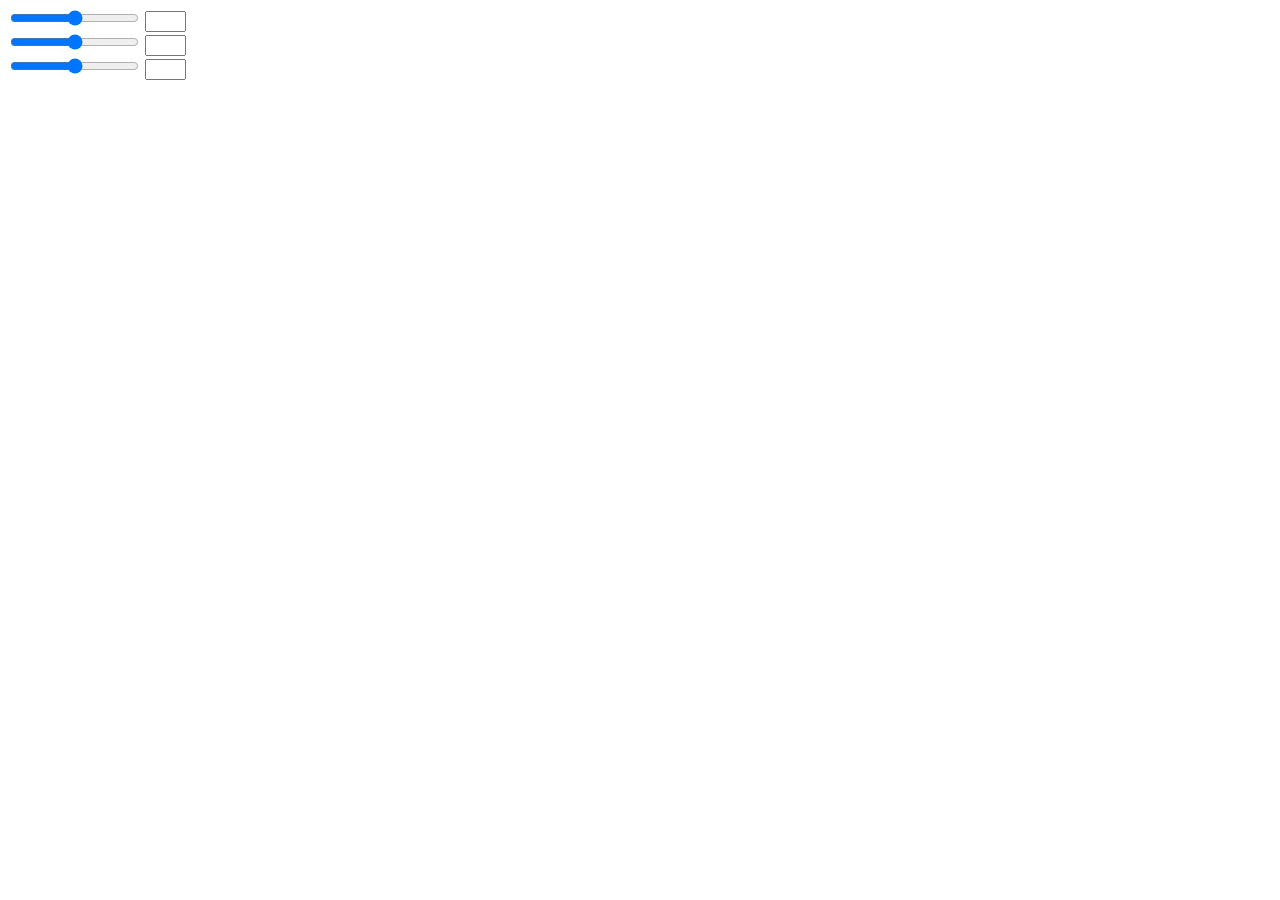
==== nodeRestToSerial/public/index.html @ ee03065a "dded nodeRestToSerial" ====
<!DOCTYPE html>
<html>
    <head>
    <script type="text/javascript">
		function setColor(slider, textbox) {
			textbox.value = slider.value;
			var request = new XMLHttpRequest();
				// GET /output/color/level, and make an asynchronous request:
				request.open( "GET", '/output/' + textbox.id + "/" + slider.value, true );
				// close the request:
				request.send( null );
		}
	 </script>
	 
    <style>
    	#r{color:#cc0000;}    	
    	#g{color:#00cc00;}	
    	#b{color:#0000cc;}
    </style>
	 </head>
	<body>
		
	<!-- Slider -->
	
	<input type="range" id="redSlider" min="0" max="100"  onchange="setColor(this, r);">
	<input type="text" id="r" size=2><br>
	
	<input type="range" id="greenSlider" min="0" max="100" onchange="setColor(this, g);">
	<input type="text" id="g" size=2><br>
	
	<input type="range" id="blueSlider" min="0" max="100" onchange="setColor(this, b);">
	<input type="text" id="b" size=2><br>
	
	</body>
</html>
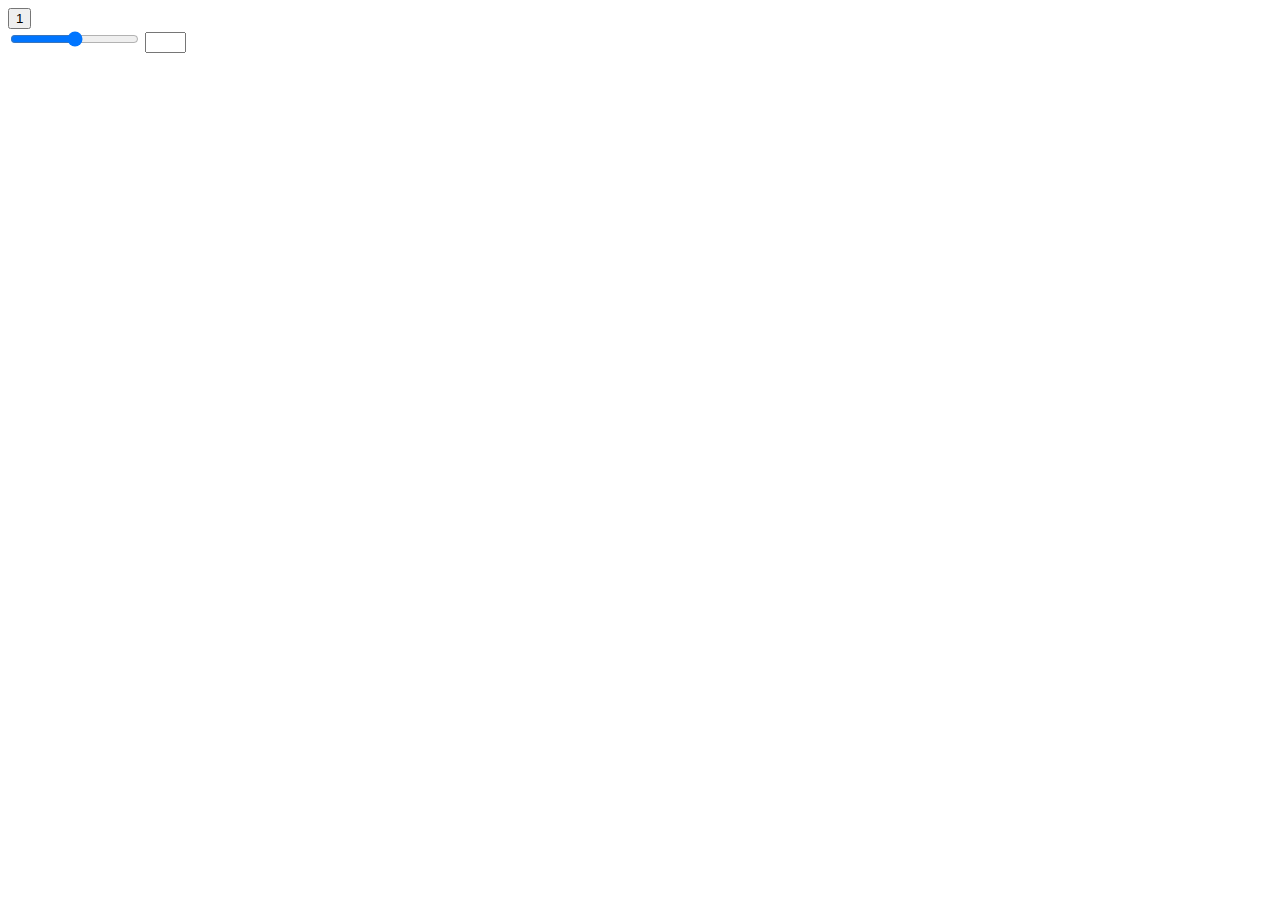
==== commit 45571b9d: "slim and added button example" ====
--- a/nodeRestToSerial/public/index.html
+++ b/nodeRestToSerial/public/index.html
@@ -10,26 +10,19 @@
 				// close the request:
 				request.send( null );
 		}
+		function setMsg(button){
+			var req = new XMLHttpRequest();
+			// GET /output/value, and make an asynchronous request:
+			req.open("GET", '/output/' + button.value, true);
+			// close the request:
+			req.send( null );
+		}
 	 </script>
-	 
-    <style>
-    	#r{color:#cc0000;}    	
-    	#g{color:#00cc00;}	
-    	#b{color:#0000cc;}
-    </style>
 	 </head>
 	<body>
 		
-	<!-- Slider -->
-	
-	<input type="range" id="redSlider" min="0" max="100"  onchange="setColor(this, r);">
+	<button type="button" onclick="setMsg(this);" value="1"> 1 </button><br>
+	<input type="range" id="redSlider"  onchange="setColor(this, r);">
 	<input type="text" id="r" size=2><br>
-	
-	<input type="range" id="greenSlider" min="0" max="100" onchange="setColor(this, g);">
-	<input type="text" id="g" size=2><br>
-	
-	<input type="range" id="blueSlider" min="0" max="100" onchange="setColor(this, b);">
-	<input type="text" id="b" size=2><br>
-	
 	</body>
 </html>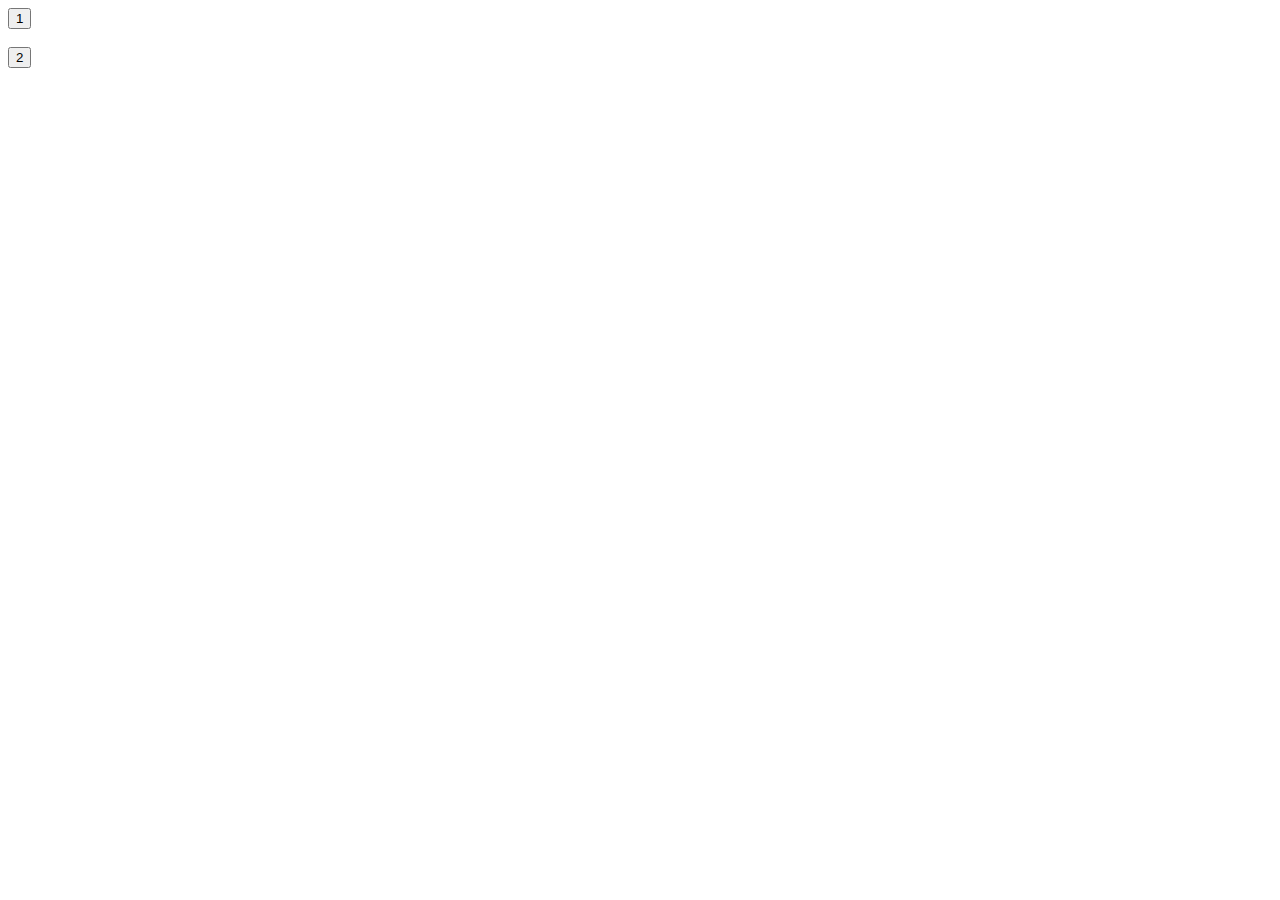
==== commit 4b5be0a0: "removed slider, fixed index.js for request handle error" ====
--- a/nodeRestToSerial/public/index.html
+++ b/nodeRestToSerial/public/index.html
@@ -2,14 +2,6 @@
 <html>
     <head>
     <script type="text/javascript">
-		function setColor(slider, textbox) {
-			textbox.value = slider.value;
-			var request = new XMLHttpRequest();
-				// GET /output/color/level, and make an asynchronous request:
-				request.open( "GET", '/output/' + textbox.id + "/" + slider.value, true );
-				// close the request:
-				request.send( null );
-		}
 		function setMsg(button){
 			var req = new XMLHttpRequest();
 			// GET /output/value, and make an asynchronous request:
@@ -20,9 +12,8 @@
 	 </script>
 	 </head>
 	<body>
-		
-	<button type="button" onclick="setMsg(this);" value="1"> 1 </button><br>
-	<input type="range" id="redSlider"  onchange="setColor(this, r);">
-	<input type="text" id="r" size=2><br>
+	<button type="button" onclick="setMsg(this);" value="1">1</button><br>
+		<br>
+	<button type="button" onclick="setMsg(this);" value="2">2</button><br>
 	</body>
 </html>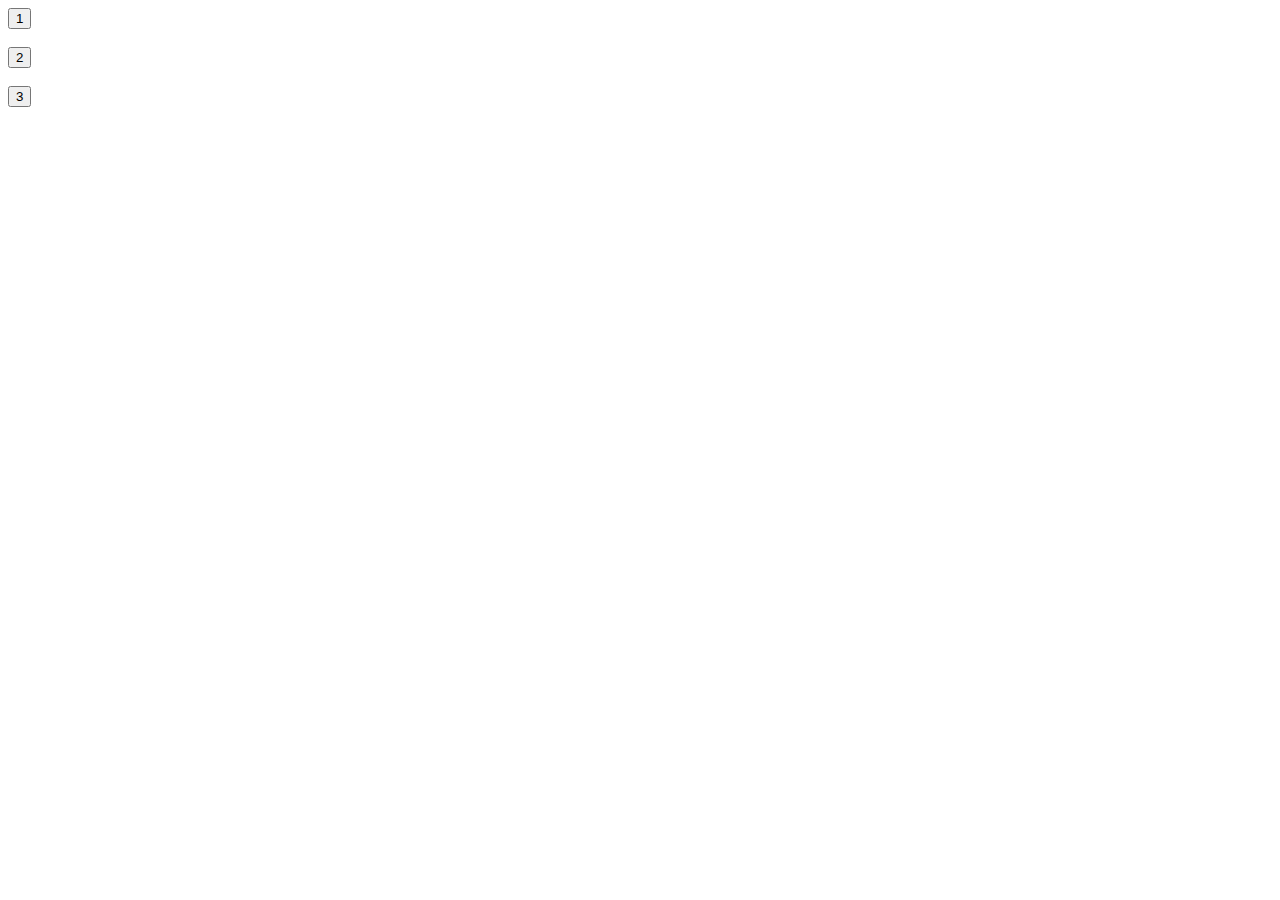
==== commit 791c5693: "tested valid output to serial" ====
--- a/nodeRestToSerial/public/index.html
+++ b/nodeRestToSerial/public/index.html
@@ -12,8 +12,8 @@
 	 </script>
 	 </head>
 	<body>
-	<button type="button" onclick="setMsg(this);" value="1">1</button><br>
-		<br>
-	<button type="button" onclick="setMsg(this);" value="2">2</button><br>
+	<button type="button" onclick="setMsg(this);" value="start">1</button><br>		<br>
+	<button type="button" onclick="setMsg(this);" value="stop">2</button><br><br>
+	<button type="button" onclick="setMsg(this);" value="2">3</button><br><br>
 	</body>
 </html>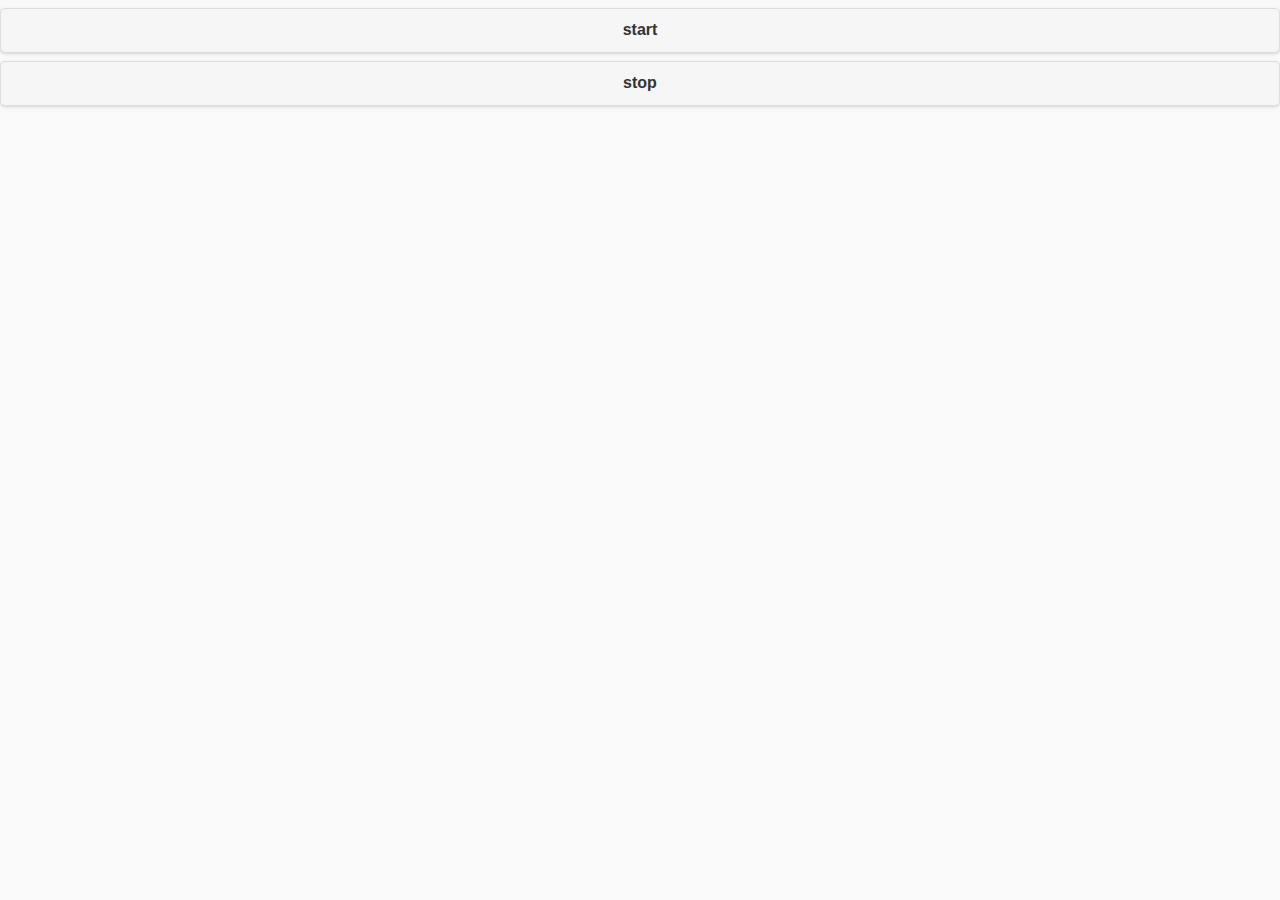
==== commit 4caab46f: "working jqury demo" ====
--- a/nodeRestToSerial/public/index.html
+++ b/nodeRestToSerial/public/index.html
@@ -1,19 +1,30 @@
-<!DOCTYPE html>
-<html>
-    <head>
-    <script type="text/javascript">
-		function setMsg(button){
-			var req = new XMLHttpRequest();
+<!doctype html>
+<html lang="en">
+<head>
+  <meta charset="utf-8">
+  <title>oven serial demo</title>
+	<link rel="stylesheet" href="includes/jquery.mobile-1.4.0.min.css">
+	<script src="includes/jquery.js"></script>
+	<script src="includes/jquery.mobile-1.4.0.min.js"></script>
+  
+  <script>
+    $(document).ready(function(){
+        $("button").click(function(){
+            if (window.console) console.log($(this).attr('data-value'));
+            var req = new XMLHttpRequest();
 			// GET /output/value, and make an asynchronous request:
-			req.open("GET", '/output/' + button.value, true);
+			req.open("GET", '/output/' + $(this).attr('data-value'), true);
 			// close the request:
 			req.send( null );
-		}
-	 </script>
-	 </head>
-	<body>
-	<button type="button" onclick="setMsg(this);" value="start">1</button><br>		<br>
-	<button type="button" onclick="setMsg(this);" value="stop">2</button><br><br>
-	<button type="button" onclick="setMsg(this);" value="2">3</button><br><br>
-	</body>
-</html>+        });
+    });
+  </script>
+</head>
+<body>
+ 
+    <button data-value="start"> start</button>
+    <button data-value="stop"> stop </button>
+ 
+</body>
+</html>
+
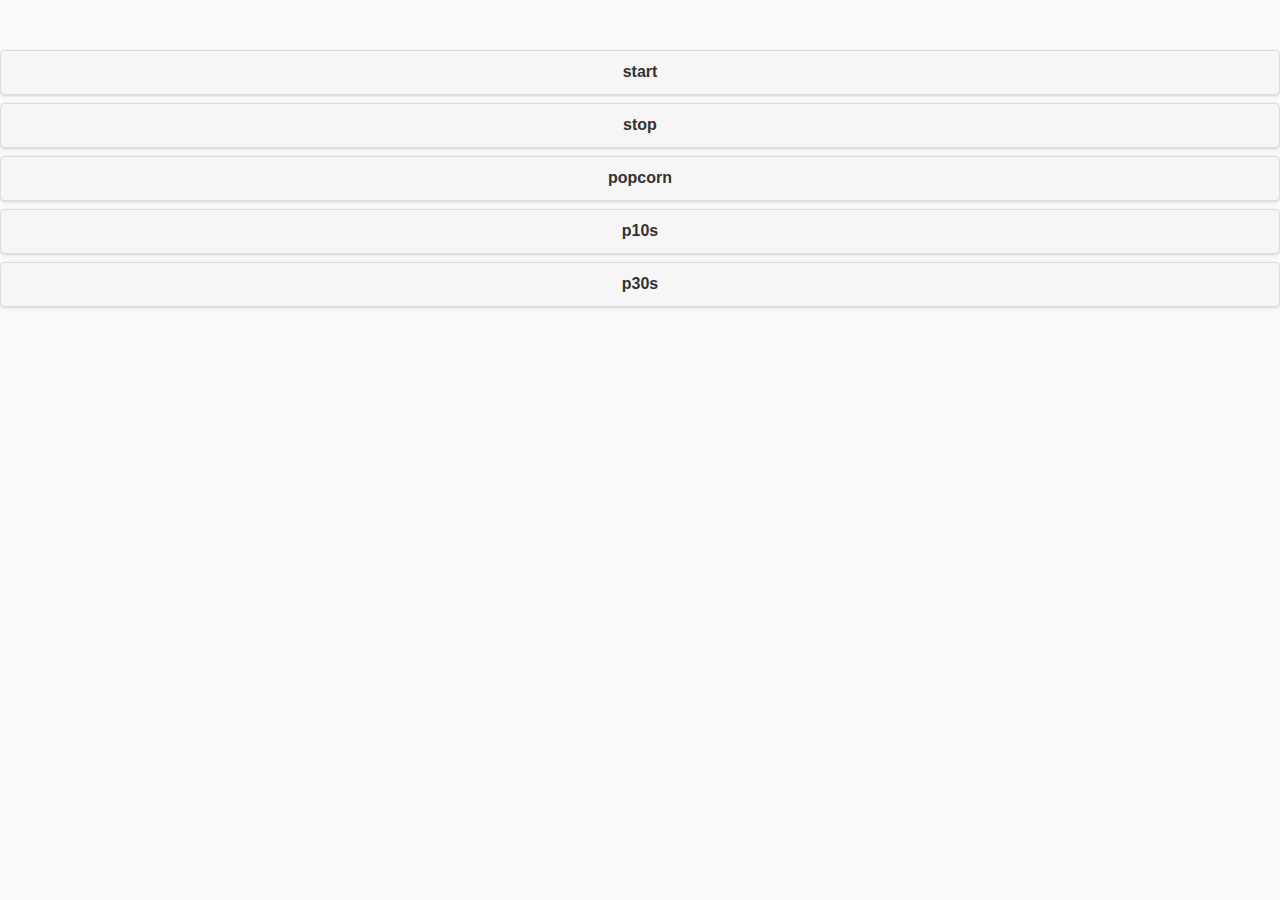
==== commit 6ec62001: "slightly working"" ====
--- a/nodeRestToSerial/public/index.html
+++ b/nodeRestToSerial/public/index.html
@@ -18,13 +18,29 @@
 			req.send( null );
         });
     });
-  </script>
+
+    </script>
 </head>
 <body>
- 
+    
+<br><br>
+    <!--
+        Command Protocol:
+        <start>\r\n    Start micro
+        <stop>\r\n     Stop micro
+        <popcorn>\r\n  Stop, Popcorb, Start
+        <p10s>\r\n     Add 10 second to time, set time variable
+        <p30s>\r\n     +30s time
+    -->
     <button data-value="start"> start</button>
     <button data-value="stop"> stop </button>
- 
+    <button data-value="popcorn"> popcorn </button>
+    <button data-value="p10s"> p10s </button>
+    <button data-value="p30s"> p30s </button>
+    <div style="text-align : center;">
+     <iframe id="vidf" src='http://10.10.10.14:8080/stream' width="680" height="500" frameborder="0"><br><br>
+    </iframe></div>
 </body>
 </html>
 
+
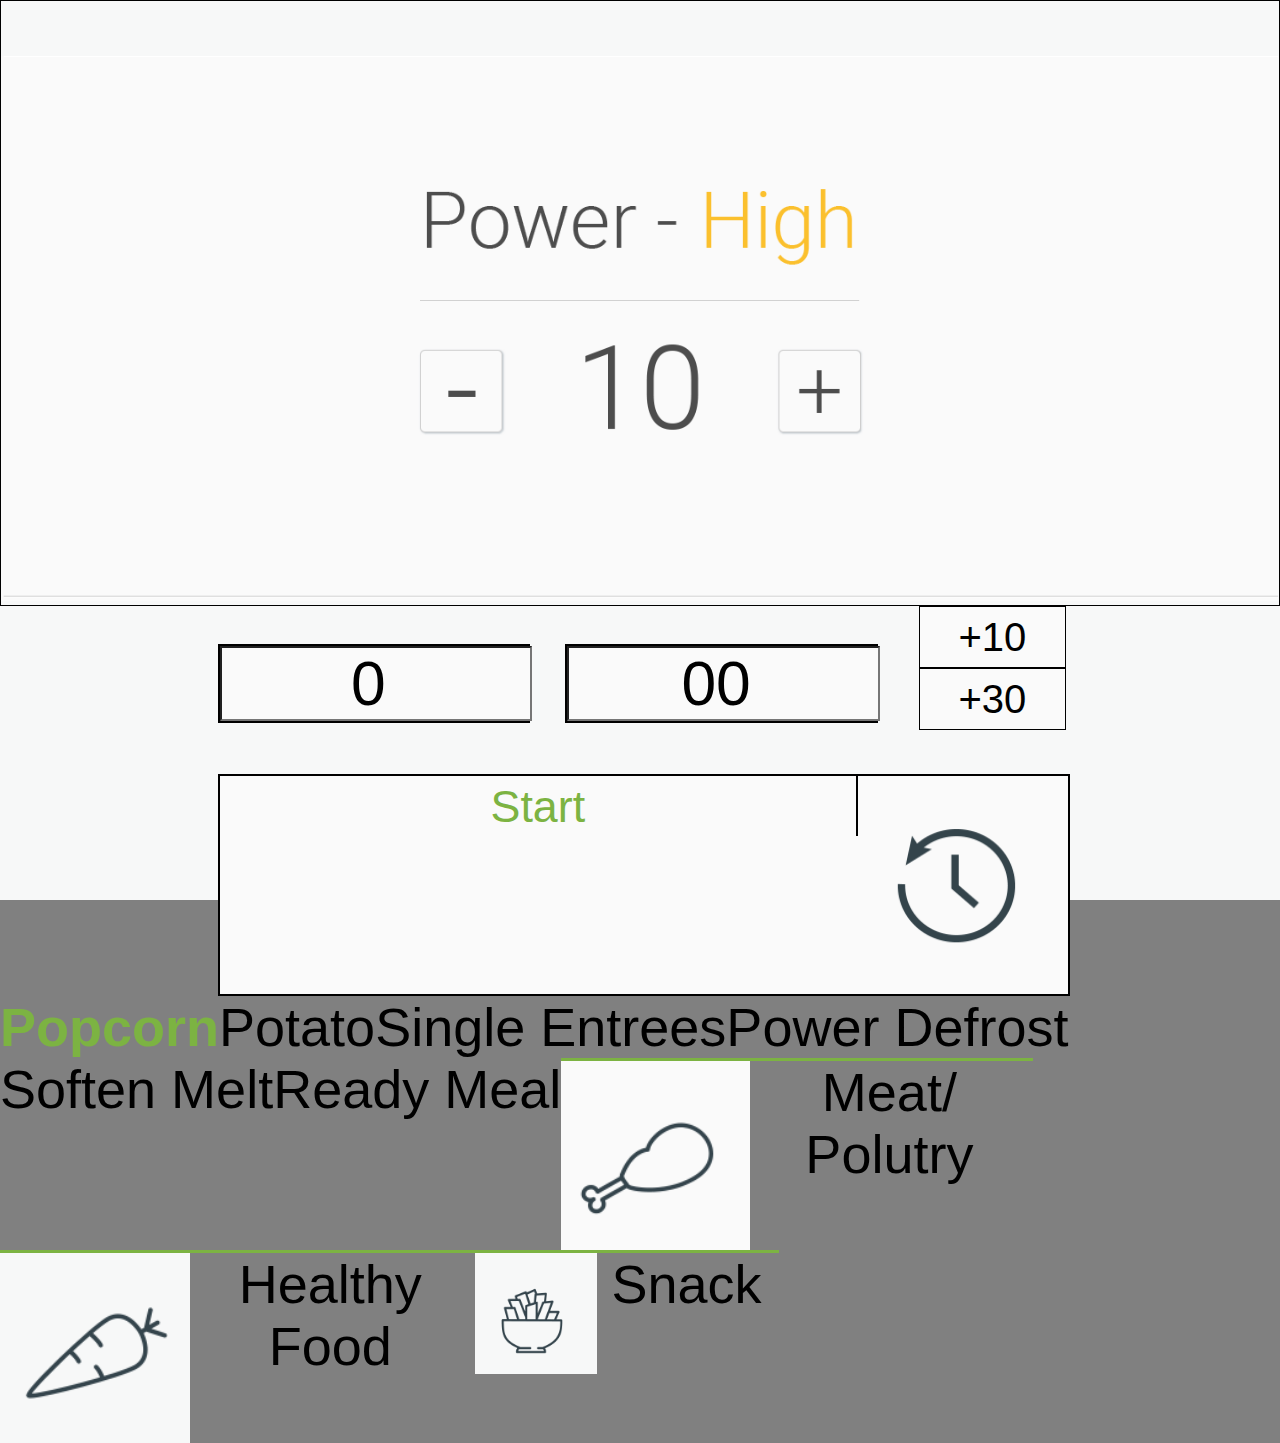
==== commit 72502356: "site after meeting" ====
--- a/nodeRestToSerial/public/index.html
+++ b/nodeRestToSerial/public/index.html
@@ -1,46 +1,63 @@
-<!doctype html>
+<!DOCTYPE html>
 <html lang="en">
 <head>
   <meta charset="utf-8">
-  <title>oven serial demo</title>
-	<link rel="stylesheet" href="includes/jquery.mobile-1.4.0.min.css">
-	<script src="includes/jquery.js"></script>
-	<script src="includes/jquery.mobile-1.4.0.min.js"></script>
+
+  <!-- Always force latest IE rendering engine (even in intranet) & Chrome Frame 
+       Remove this if you use the .htaccess -->
+  <meta http-equiv="X-UA-Compatible" content="IE=edge,chrome=1">
+  <title>Index</title>
+  <meta name="description" content="">
+  <meta name="author" content="user">
+  <!-- <meta name="viewport" content="width=device-width; initial-scale=1.0">
+  -->
+	<link rel="stylesheet" type="text/css" href="includes/style.css" />
+	<script type="text/javascript" src="includes/jquery-2.1.4.min.js"></script>
+	<script type="text/javascript" src="includes/jquery.mobile-1.4.5.min.js"></script>
+	<script type="text/javascript" src="includes/script.js"></script>
   
-  <script>
-    $(document).ready(function(){
-        $("button").click(function(){
-            if (window.console) console.log($(this).attr('data-value'));
-            var req = new XMLHttpRequest();
-			// GET /output/value, and make an asynchronous request:
-			req.open("GET", '/output/' + $(this).attr('data-value'), true);
-			// close the request:
-			req.send( null );
-        });
-    });
+</head>
 
-    </script>
-</head>
 <body>
-    
-<br><br>
-    <!--
-        Command Protocol:
-        <start>\r\n    Start micro
-        <stop>\r\n     Stop micro
-        <popcorn>\r\n  Stop, Popcorb, Start
-        <p10s>\r\n     Add 10 second to time, set time variable
-        <p30s>\r\n     +30s time
-    -->
-    <button data-value="start"> start</button>
-    <button data-value="stop"> stop </button>
-    <button data-value="popcorn"> popcorn </button>
-    <button data-value="p10s"> p10s </button>
-    <button data-value="p30s"> p30s </button>
-    <div style="text-align : center;">
-     <iframe id="vidf" src='http://10.10.10.14:8080/stream' width="680" height="500" frameborder="0"><br><br>
-    </iframe></div>
+  <div id="wrapper" data-role="page">
+    	
+		<div id="streambox">
+			<div id="power">
+				<img src="images/power.png" />
+			</div>
+			
+			<iframe src='http://10.10.10.14:8080/stream' id="stream" frameborder="0"></iframe>
+			
+		</div> 
+		<div id="controls">
+		    <form>
+				<input  type="number" name="quantity" min="0" max="30" value="0" id="min" readonly>
+				<input  type="number" name="quantity" min="0" max="59" value="00" id="sec" readonly>
+			</form>
+			<div id="plus">
+				<div id="add10" class="clickable" data-value="p10s">
+					+10
+				</div>
+				<div id="add30" class="clickable" data-value="p30s">
+					+30
+				</div>
+				
+			</div>
+			<div id="startstop1">
+				<div id="startstop" class="clickable" data-value="start">
+					Start
+				</div>
+				<div id="clear" class="clickable" data-value="stop">
+					<img src="images/clear.png" />
+				</div>
+			</div>
+		</div>
+		<div id="lower">
+			<div id="popcorn" class="clickable" data-value="popcorn" style="color:#7cb342; font-weight: bold;"><p>Popcorn</p></div><div><p>Potato</p></div><div><p>Single Entrees</p></div>
+			<div><p>Power Defrost</p></div><div><p>Soften Melt</p></div><div><p>Ready Meal</p></div>
+			<div class="diff"><img src="images/meat.png" /><p>Meat/ Polutry</p></div><div class="diff"><img src="images/carrot.png" /><p>Healthy Food</p></div><div class="diff"><img src="images/snack.png" /><p>Snack</p></div>
+		</div>
+	
+  </div>
 </body>
 </html>
-
-
--- a/nodeRestToSerial/public/includes/style.css
+++ b/nodeRestToSerial/public/includes/style.css
@@ -0,0 +1,131 @@
+*{
+	margin: 0; padding: 0; font-family:Arial; 
+}
+html{
+	height:100%;
+	width:100%;
+}
+body {
+	width : 100%;
+	background-color: gray;
+	height:100%;
+
+}
+#wrapper{
+	margin:auto;
+	width:100%;
+	background-color: #f7f8f8;
+	text-align: center;
+}
+#controls{
+	width:100%;
+	height: 36.44%;
+}
+form{
+	margin-top : 3%;
+	margin-left : 17%;
+	height: 130px;
+	width:54.8%;
+	float:left;
+}
+.inp{
+	width: 44%;
+	float: left;
+	margin-right: 5%;
+	border:solid 2px;
+}
+input[type="number"] {
+    width: 100%;
+	text-align: center;
+	font-size: 390%;
+	background-color: #fafafa;
+
+}
+#plus{
+	width: 11.45%;
+	float: left;
+}
+#add30 {
+	border:solid 1px;
+	font-size: 250%;
+	text-align: center;
+	line-height: 60px;
+	cursor : pointer;
+	background-color: #fafafa;
+}
+#add10{
+	border:solid 1px;
+	font-size: 250%;
+	text-align: center;
+	line-height: 60px;
+	cursor : pointer;
+	background-color: #fafafa;
+}
+
+#startstop{
+	border-right:solid 2px black;
+	width: 75%;
+	float:left;
+	color: #7cb342;
+	
+}
+#startstop1{
+	border:solid 2px;
+	font-size: 280%;
+	width: 66.3%;
+	margin-left:17%;
+	line-height: 60px;
+	cursor : pointer;
+	float:left;
+	background-color: #fafafa;
+}
+#clear{
+	width: 24%;
+	float:left;
+}
+#clear > img{
+	width:100%
+	
+}
+
+
+#streambox{
+	text-align:center;
+	border:solid 1px;
+}
+
+#stream{
+	width: 640px;
+	display:none;
+	
+}
+#power > img{
+	width:100%;
+}
+#lower{
+	width:100%;
+	height : 38.87%;
+}
+#lower > div{
+	text-align:center;
+	font-size:54px;
+	float:left;
+}
+#lower > div > p{
+	width: 100%;
+}
+.diff{
+	border-top: 3px solid #7cb342 !important; 
+}
+.diff > img{
+	width: 40%;
+	float:left;
+}
+.diff > p{
+	width: 59% !important;
+	
+	float:left;
+}
+.ui-loader{
+	display:none !important;
+}
